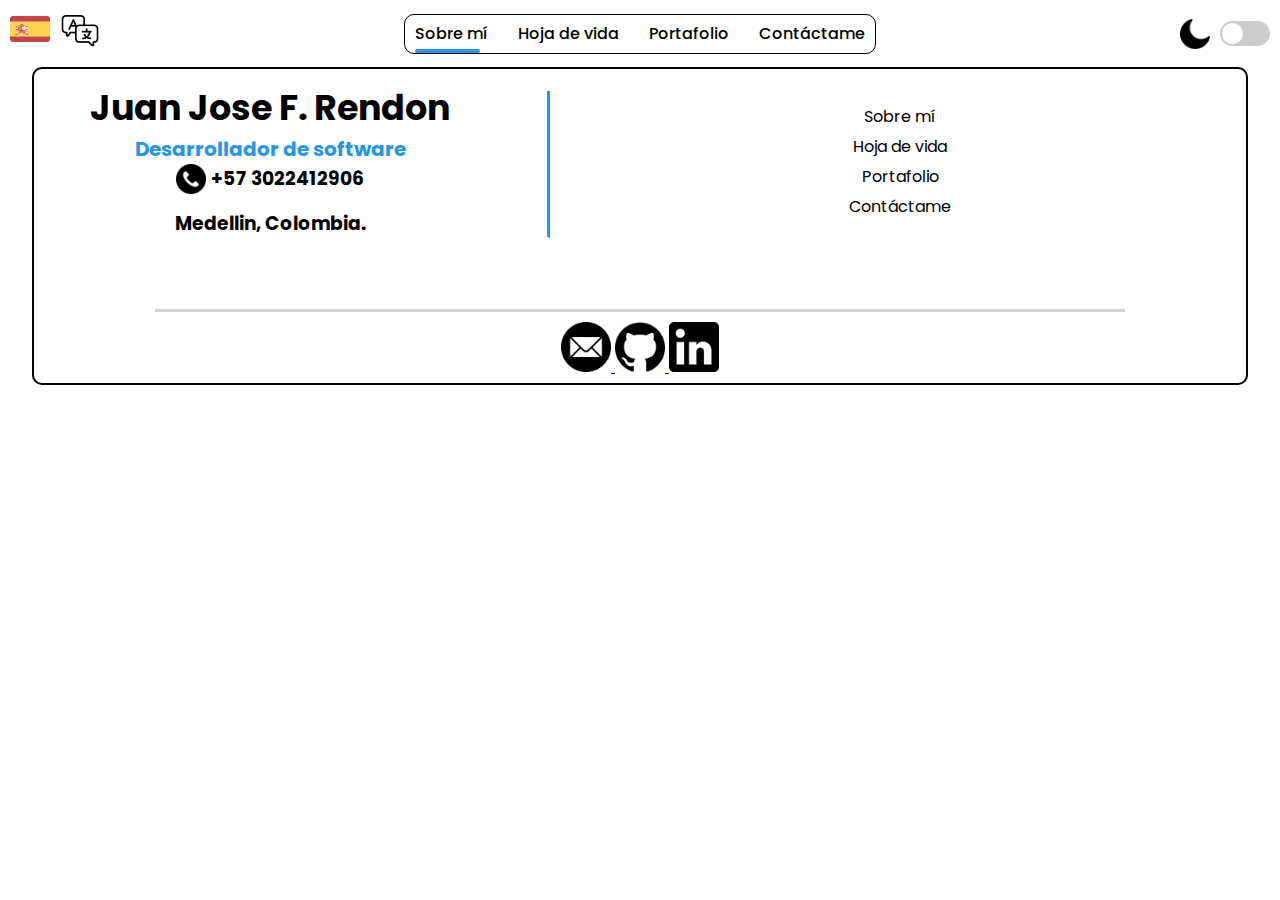
==== index.html @ 5204923f "change minim" ====
<!DOCTYPE html>
<html lang="es">
  <head>
    <meta charset="UTF-8" />
    <meta name="viewport" content="width=device-width, initial-scale=1.0" />
    <link rel="stylesheet" href="/styles/style.css" />
    <link rel="icon" href="img/logo.png" type="image/x-icon" />
    <link rel="preconnect" href="https://fonts.googleapis.com" />
    <link rel="preconnect" href="https://fonts.gstatic.com" crossorigin />
    <link
      href="https://fonts.googleapis.com/css2?family=Poppins:wght@300;400;500;600&display=swap"
      rel="stylesheet"
    />
    <script defer src="/js/dark-mode.js"></script>
    <title>Juan Rendon Dev</title>
  </head>
  <header>
    <div class="ingles-icon">
      <img src="/img/header/espana.png" alt="Español" class="bandera-idioma" />
      <a href="/redirects/indexRedirect.html">
        <img
          src="/img/header/idioma.png"
          alt="Cambiar lenguaje"
          class="change-languaje"
        />
      </a>
    </div>

    <div class="nav-links">
      <a href="#sobreMi">Sobre mí</a>
      <a href="#hojaDeVida">Hoja de vida</a>
      <a href="#portafolio">Portafolio</a>
      <a href="#contactame">Contáctame</a>
      <div id="indicator" class="indicator-bar"></div>
    </div>

    <div class="dark-mode-icon">
      <img src="/img/header/luna.png" alt="Modo oscuro" class="moon-icon" />
      <input type="checkbox" id="darkModeSwitch" class="toggle-switch" />
    </div>
  </header>

  <body>
    <div class="contenedor-principal-body">
      <section></section>
    </div>
    <script defer src="js/indicator-navbar.js"></script>
  </body>

  <footer>
    <div class="footer-container">
      <div class="footer-content">
        <div class="titulos-redirects">
          <div class="titulos-footer">
            <h2 class="nombre-footer">Juan Jose F. Rendon</h2>
            <h3 class="dev-titulo-footer">Desarrollador de software</h3>
            <div class="phone-footer">
              <img src="img/contact/telefono.png" alt="" class="phone-icon"/>
              <h3 class="phone-number-footer">+57 3022412906</h3>
            </div>
            <h3 class="ubicacion-footer">Medellin, Colombia.</h3>
          </div>

          <div class="redirects-footer">
            <a href="#sobreMi">Sobre mí</a>
            <a href="#hojaDeVida">Hoja de vida</a>
            <a href="#portafolio">Portafolio</a>
            <a href="#contactame">Contáctame</a>
          </div>
        </div>

        <div class="links-contactos">
          <a
            href="mailto:juanjoseflorezrendon124@gmail.com?subject=Saludos&body=Hola Juan Jose,%20quiero%20contactarte%20por..."
            target="_blank"
            rel="noopener noreferrer"
            class="correo"
          >
            <img src="img/contact/gmail.png" alt="correo" class="correo-icon" />
          </a>
          <a
            href="https://github.com/JuanRendon1206?tab=repositories"
            target="_blank"
            rel="noopener noreferrer"
            class="github"
          >
            <img
              src="/img/contact/github.png"
              alt="github"
              class="github-icon"
            />
          </a>
          <a
            href="https://www.linkedin.com/in/juan-jose-florez-rendon-77658b297/"
            target="_blank"
            rel="noopener noreferrer"
            class="linkedin"
          >
            <img
              src="/img/contact/logotipo-de-linkedin.png"
              alt="linkedin"
              class="linkedin-icon"
            />
          </a>
        </div>
      </div>
    </div>
  </footer>
</html>
---- styles/style.css ----
* {
  margin: 0;
  padding: 0;
  box-sizing: border-box;
  font-family: "Poppins", sans-serif;
}

body {
  background-color: #fff;
  color: #000;
}

header {
  display: flex;
  justify-content: space-between;
  align-items: center;
  padding: 10px;
  width: 100%;
}

.ingles-icon,
.dark-mode-icon {
  display: flex;
  align-items: center;
  cursor: pointer;
  gap: 10px;
}

.ingles-icon img,
.dark-mode-icon img {
  width: 30px;
  height: 30px;
}

.ingles-icon img.bandera-idioma {
  position: relative;
  top: -4.5px;
  width: 40px !important;
  height: 40px !important;
  cursor: auto;
}

.ingles-icon img.change-languaje {
  width: 40px !important;
  height: 40px;
}

.nav-links {
  display: flex;
  border: 1px solid black;
  border-radius: 10px;
  padding: 1px 10px;
  position: relative;
  justify-content: center;
  gap: 30px;
  padding-bottom: 4px;
  height: 40px;
}

.toggle-switch {
  appearance: none;
  -webkit-appearance: none;
  height: 25px;
  width: 50px;
  border-radius: 25px;
  background-color: #ccc;
  position: relative;
  outline: none;
  cursor: pointer;
  vertical-align: middle;
}

.toggle-switch:checked {
  background-color: #2196f3;
}

.toggle-switch::before {
  content: "";
  position: absolute;
  top: 2px;
  left: 2px;
  width: 21px;
  height: 21px;
  border-radius: 50%;
  background: #fff;
  transition: 0.2s;
}

.toggle-switch:checked::before {
  transform: translateX(25px);
}

body.dark-mode {
  background-color: #333;
  color: white;
}

body.dark-mode .nav-links {
  border-color: white;
}

.indicator-bar {
  position: absolute;
  bottom: 0;
  border-radius: 15px;
  height: 4px;
  background-color: #2196f3;
  transition: all 0.3s ease;
}

.nav-links a {
  text-decoration: none;
  color: black;
  font-weight: 500;
  padding: 5px 0;
}

.nav-links a:hover {
  color: #2196f3;
  transform: scale(1.1);
}

body.dark-mode .nav-links a {
  text-decoration: none;
  color: white;
  font-weight: 500;
  padding: 5px 0;
}

body.dark-mode .nav-links a:hover {
  color: #2196f3;
  transform: scale(1.1);
}

footer {
  display: flex;
  justify-content: space-around;
  align-items: center;
  width: 100%;
}

.footer-container {
  width: 95%;
  border: 2px solid black;
  border-radius: 10px;
}

.footer-content {
  justify-content: center;
  align-items: center;
  text-align: center;
  display: flex;
  flex-direction: column;
  gap: 30px;
  padding-bottom: 4px;
}

.footer-content .titulos-footer .nombre-footer {
  font-size: 35px;
}

.footer-content .titulos-footer .dev-titulo-footer {
  color: #2196f3;
  font-size: 20px;
}

body.dark-mode .footer-container {
  width: 95%;
  border: 2px solid white;
  border-radius: 10px;
}

.titulos-redirects {
  display: flex;
  flex-direction: row;
  margin-top: 15px;
  justify-content: center;
  align-items: center;
}

.redirects-footer {
  display: flex;
  flex-direction: column;
  position: relative;
  padding-top: 20px;
  left: 260px;  
  gap: 5px;
}

.redirects-footer a:hover{
  color: #2196f3;
}

body.dark-mode .redirects-footer a:hover{
  color: #2196f3;
}

.titulos-footer {
  position: absolute;
  left: 90px;
  padding-top: 15px;
  padding-right: 100px;
}

.titulos-footer::before {
  content: '';
  position: absolute;
  right: 0; 
  top: 25px;
  bottom: 0; 
  width: 3px; 
  background-color: #2196f3; 
  border-bottom-left-radius: 10px; 
}

.redirects-footer a {
  text-decoration: none;
  color: #000;
}

body.dark-mode .redirects-footer a {
  text-decoration: none;
  color: white;
}


.links-contactos {
  justify-content: center;
  align-items: center;
  text-align: center;
  margin-top: 60px;
  border-top: 3px solid lightgrey;
  padding-top: 10px;
  width: 80%;
}

.links-contactos img{
  width: 50px;
}

.phone-footer{
  display: flex;
  flex-direction: row;
  justify-content: center;
}

.phone-icon{
  width: 30px;
}

.phone-number-footer img{
  top: 4px; 
  width: 30px;
}

.phone-number-footer{
  padding-left: 5px; 
}

.ubicacion-footer{
  padding-top: 15px;
}
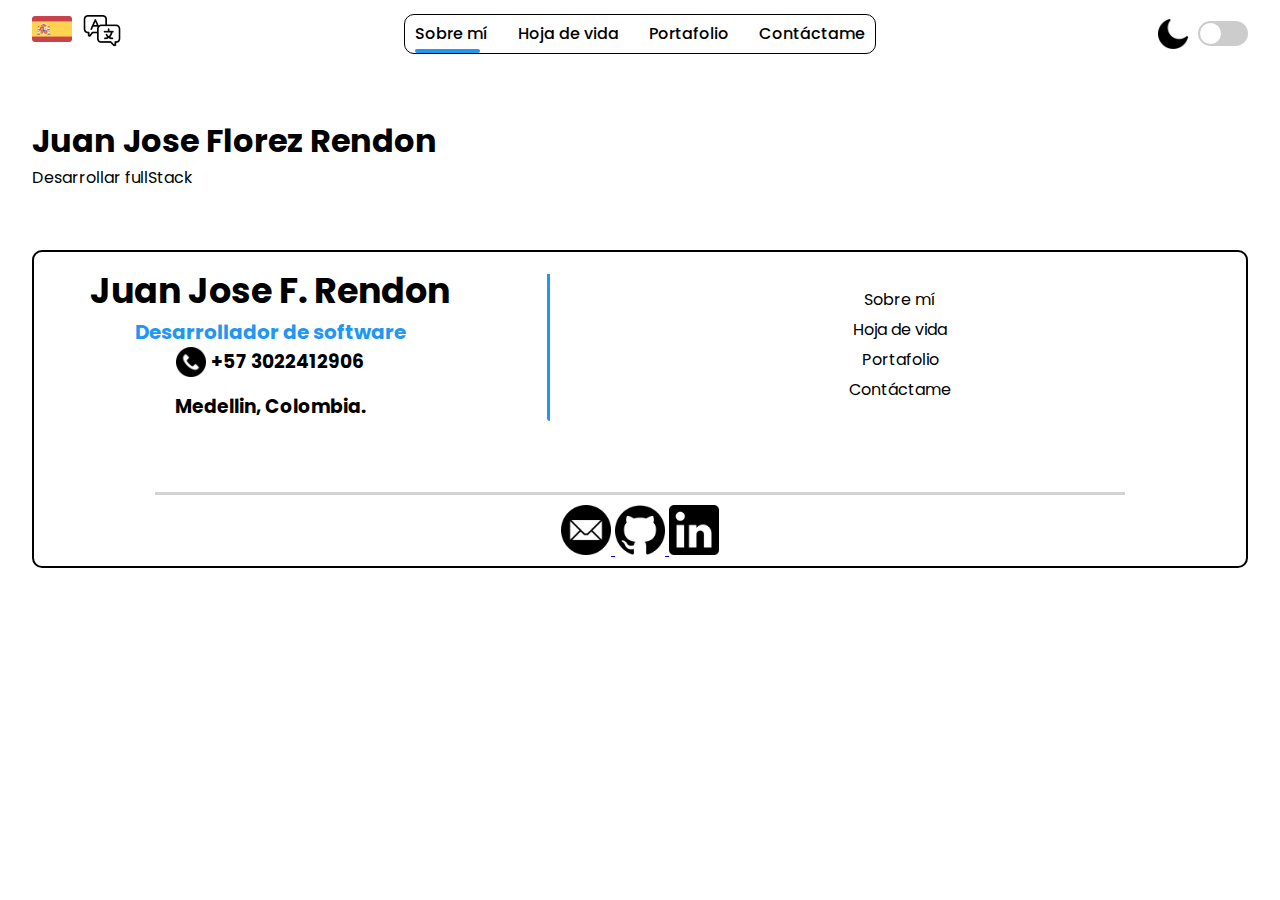
==== commit 1fab5f90: "body inicializated" ====
--- a/index.html
+++ b/index.html
@@ -41,9 +41,17 @@
   </header>
 
   <body>
-    <div class="contenedor-principal-body">
-      <section></section>
+    <div class="main-container">
+      <section class="sobre_mi_container" id="sobreMi">
+        <div class="sobre_mi_content">
+          <h1>Juan Jose Florez Rendon</h1>
+          <p>
+            <span>Desarrollar fullStack</span>
+          </p>
+        </div>
+      </section>
     </div>
+
     <script defer src="js/indicator-navbar.js"></script>
   </body>
 
@@ -55,7 +63,7 @@
             <h2 class="nombre-footer">Juan Jose F. Rendon</h2>
             <h3 class="dev-titulo-footer">Desarrollador de software</h3>
             <div class="phone-footer">
-              <img src="img/contact/telefono.png" alt="" class="phone-icon"/>
+              <img src="img/contact/telefono.png" alt="" class="phone-icon" />
               <h3 class="phone-number-footer">+57 3022412906</h3>
             </div>
             <h3 class="ubicacion-footer">Medellin, Colombia.</h3>
--- a/styles/style.css
+++ b/styles/style.css
@@ -10,12 +10,23 @@
   color: #000;
 }
 
+html{
+  scroll-behavior: smooth;
+}
+
 header {
   display: flex;
   justify-content: space-between;
   align-items: center;
-  padding: 10px;
-  width: 100%;
+  width: 95%;
+  margin: 0 auto;
+  padding-top: 10px;
+}
+
+.main-container{
+  width: 95%;
+  margin: 20px auto;
+  padding-top: 40px;
 }
 
 .ingles-icon,
@@ -137,6 +148,7 @@
   justify-content: space-around;
   align-items: center;
   width: 100%;
+  padding-top: 40px;
 }
 
 .footer-container {
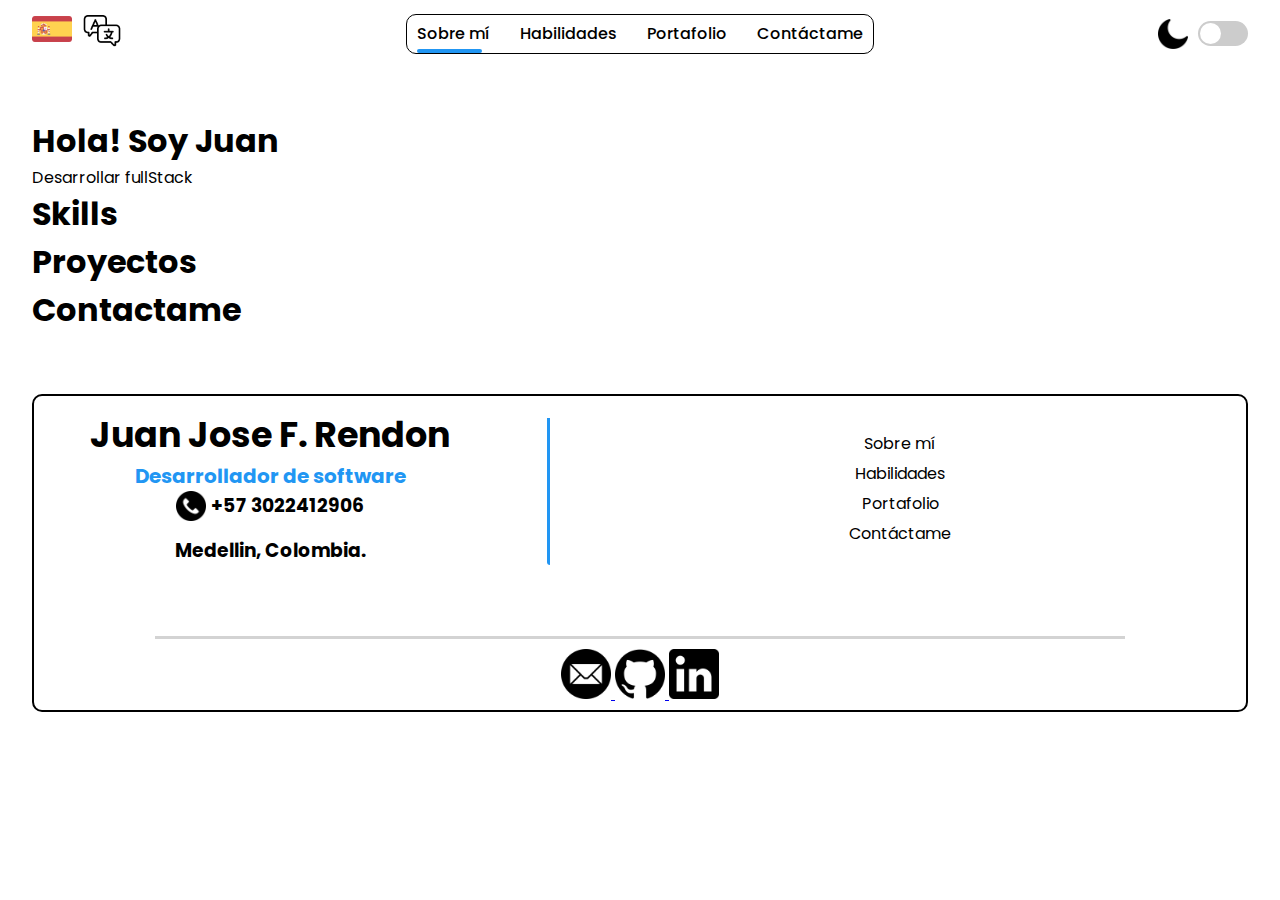
==== commit 68e67da7: "create sections" ====
--- a/index.html
+++ b/index.html
@@ -28,7 +28,7 @@
 
     <div class="nav-links">
       <a href="#sobreMi">Sobre mí</a>
-      <a href="#hojaDeVida">Hoja de vida</a>
+      <a href="#skills">Habilidades</a>
       <a href="#portafolio">Portafolio</a>
       <a href="#contactame">Contáctame</a>
       <div id="indicator" class="indicator-bar"></div>
@@ -44,10 +44,25 @@
     <div class="main-container">
       <section class="sobre_mi_container" id="sobreMi">
         <div class="sobre_mi_content">
-          <h1>Juan Jose Florez Rendon</h1>
+          <h1>Hola! Soy Juan</h1>
           <p>
             <span>Desarrollar fullStack</span>
           </p>
+        </div>
+      </section>
+      <section class="skills-container" id="skills">
+        <div class="skills-content">
+          <h1>Skills</h1>
+        </div>
+      </section>
+      <section class="proyectos-container" id="portafolio">
+        <div class="proyectos-content">
+          <h1>Proyectos</h1>
+        </div>
+      </section>
+      <section class="contactame-container" id="contactame">
+        <div class="contactame-content">
+          <h1>Contactame</h1>
         </div>
       </section>
     </div>
@@ -71,7 +86,7 @@
 
           <div class="redirects-footer">
             <a href="#sobreMi">Sobre mí</a>
-            <a href="#hojaDeVida">Hoja de vida</a>
+            <a href="#skills">Habilidades</a>
             <a href="#portafolio">Portafolio</a>
             <a href="#contactame">Contáctame</a>
           </div>
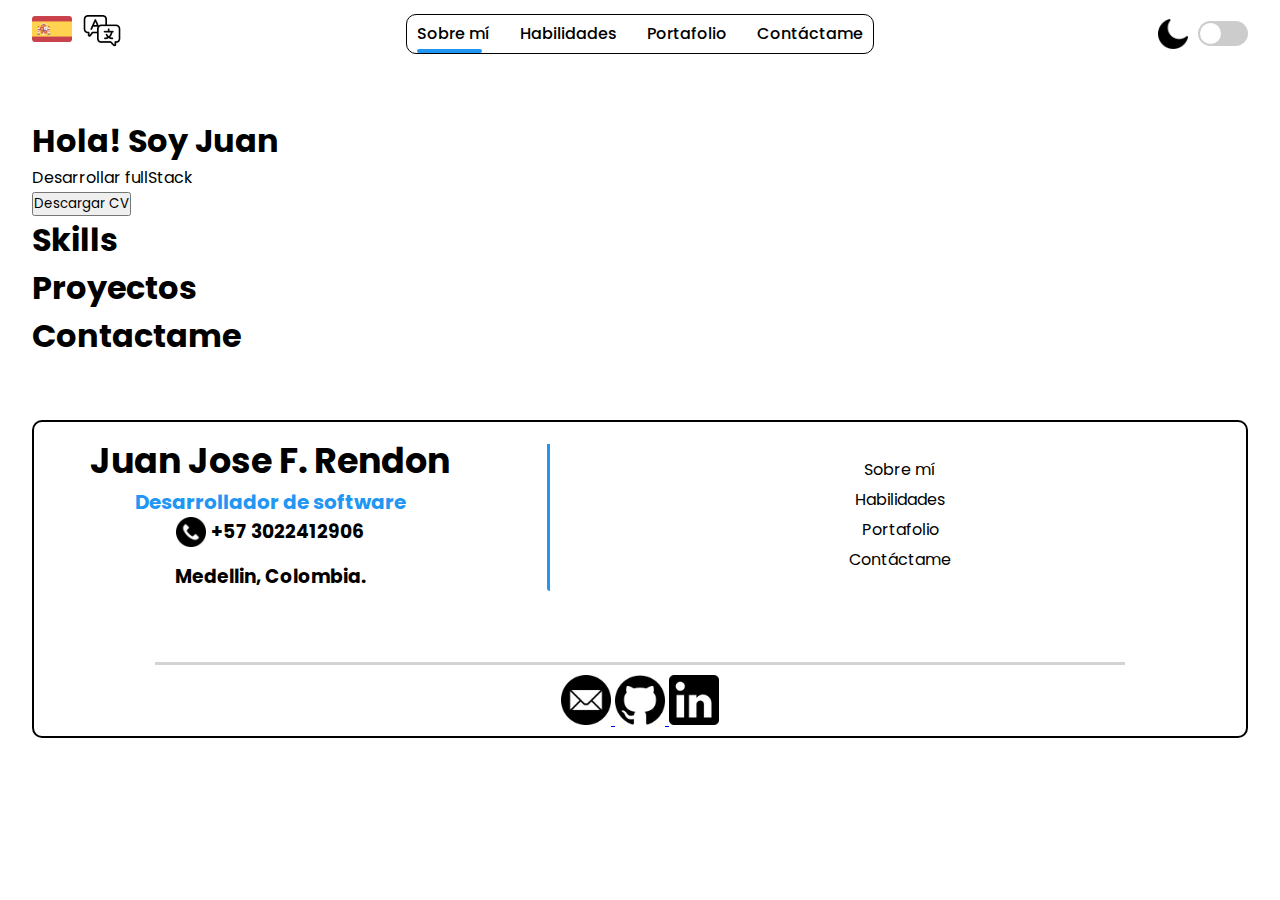
==== commit a5331bec: "descargar cv buttom" ====
--- a/index.html
+++ b/index.html
@@ -48,6 +48,7 @@
           <p>
             <span>Desarrollar fullStack</span>
           </p>
+          <button>Descargar CV</button>
         </div>
       </section>
       <section class="skills-container" id="skills">
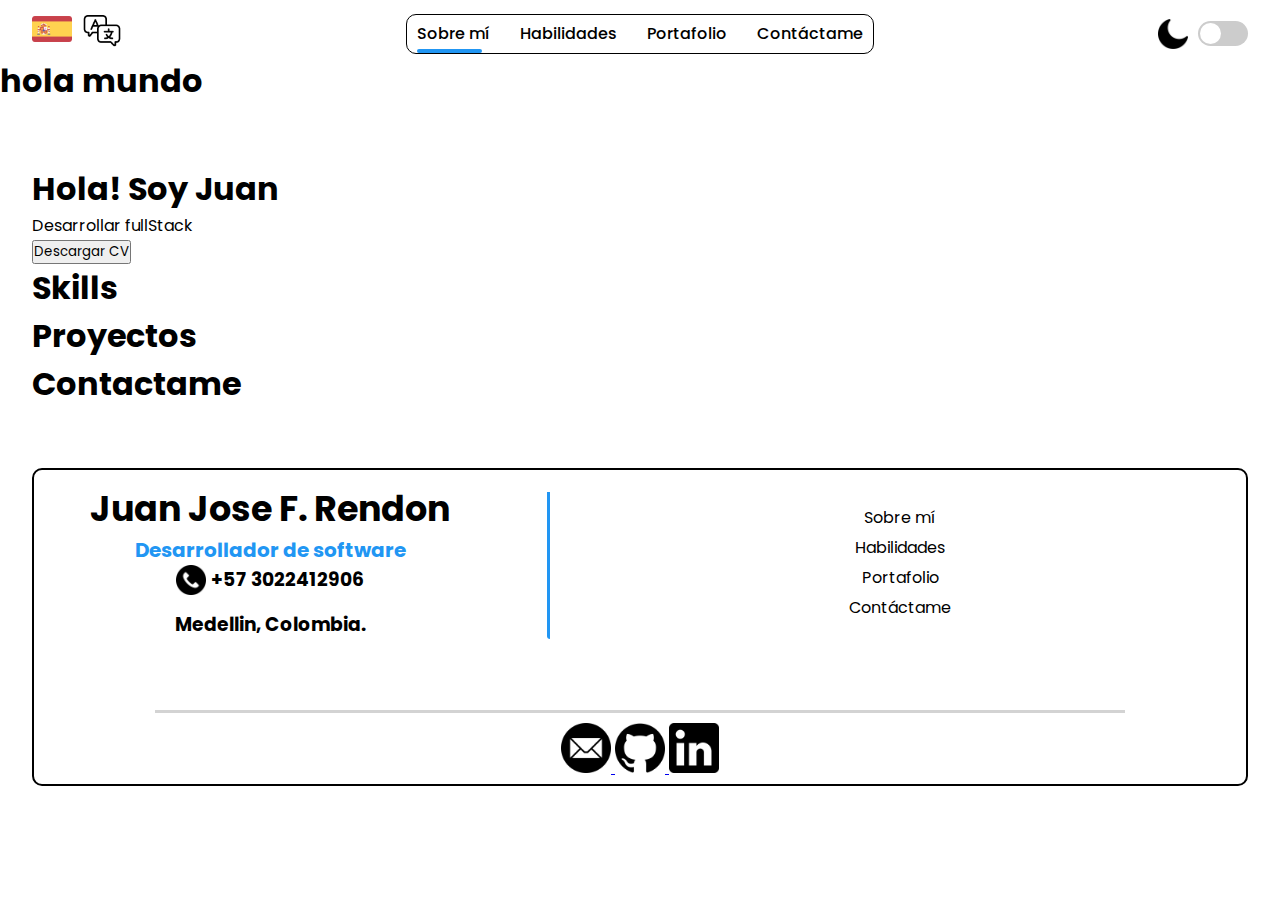
==== commit 5829aea6: "hola mundo" ====
--- a/index.html
+++ b/index.html
@@ -41,6 +41,7 @@
   </header>
 
   <body>
+    <h1>hola mundo</h1>
     <div class="main-container">
       <section class="sobre_mi_container" id="sobreMi">
         <div class="sobre_mi_content">
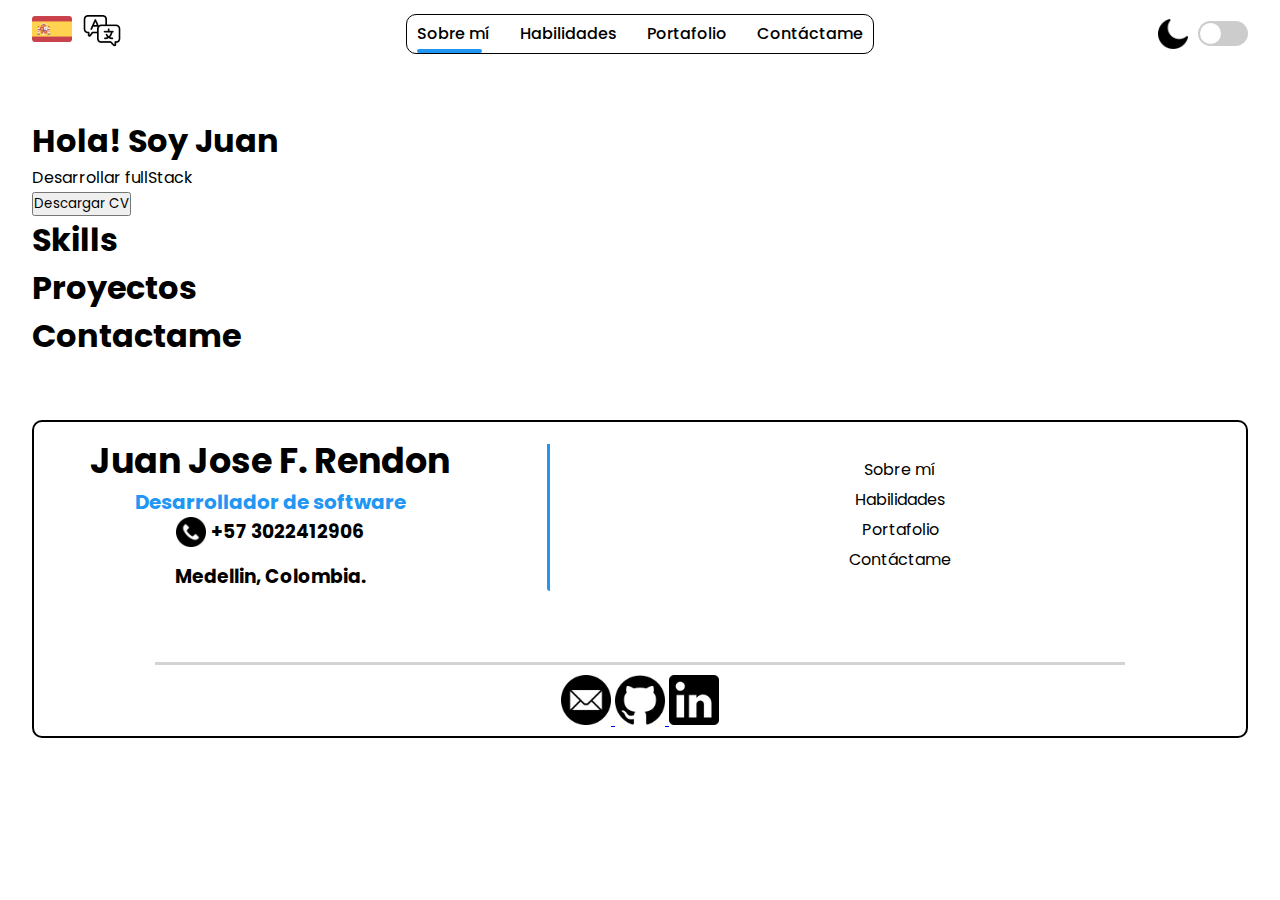
==== commit 6e087bdd: "-hola mundo" ====
--- a/index.html
+++ b/index.html
@@ -41,7 +41,6 @@
   </header>
 
   <body>
-    <h1>hola mundo</h1>
     <div class="main-container">
       <section class="sobre_mi_container" id="sobreMi">
         <div class="sobre_mi_content">
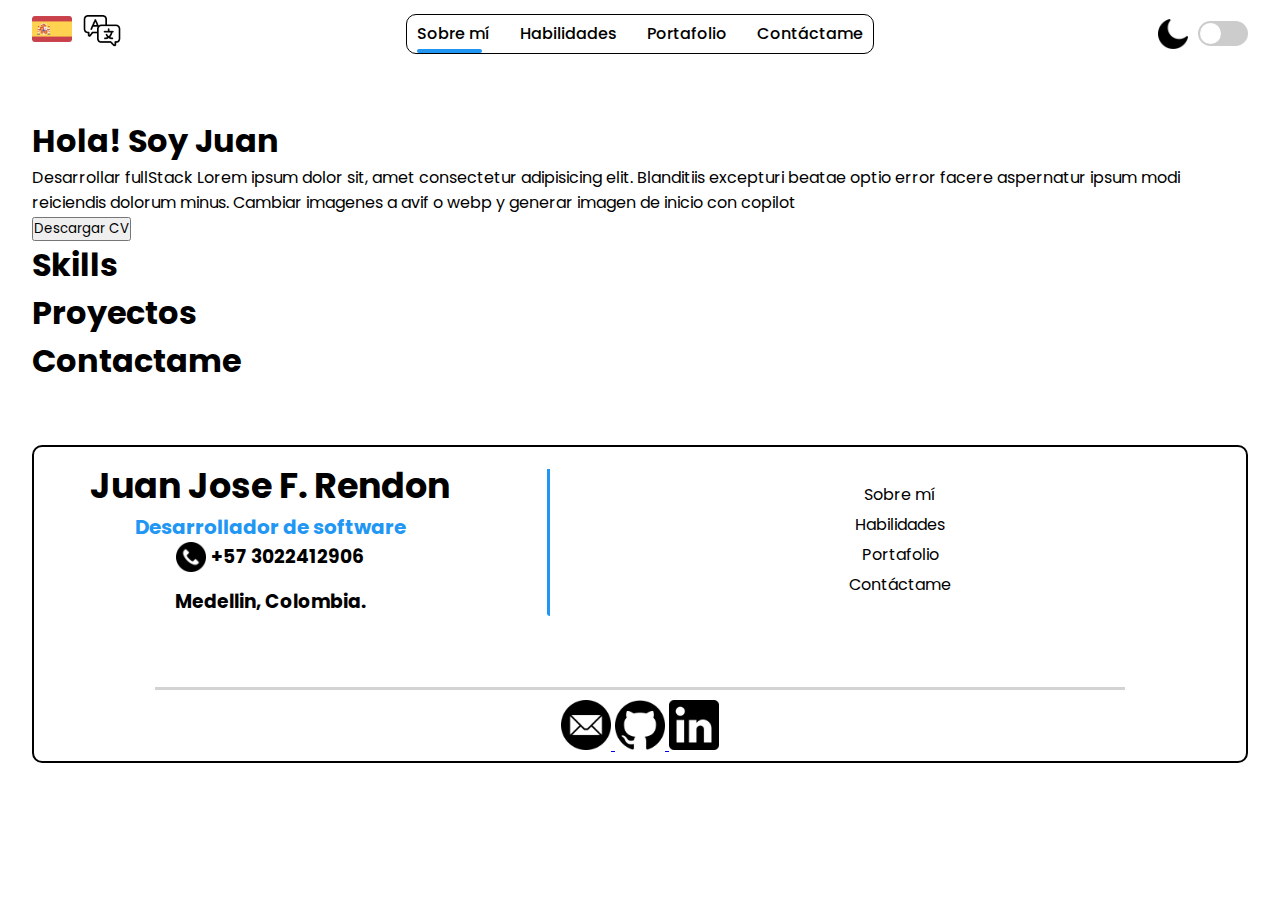
==== commit a839e4cd: "minim commit" ====
--- a/index.html
+++ b/index.html
@@ -47,6 +47,7 @@
           <h1>Hola! Soy Juan</h1>
           <p>
             <span>Desarrollar fullStack</span>
+            Lorem ipsum dolor sit, amet consectetur adipisicing elit. Blanditiis excepturi beatae optio error facere aspernatur ipsum modi reiciendis dolorum minus. Cambiar imagenes a avif o webp y generar imagen de inicio con copilot
           </p>
           <button>Descargar CV</button>
         </div>
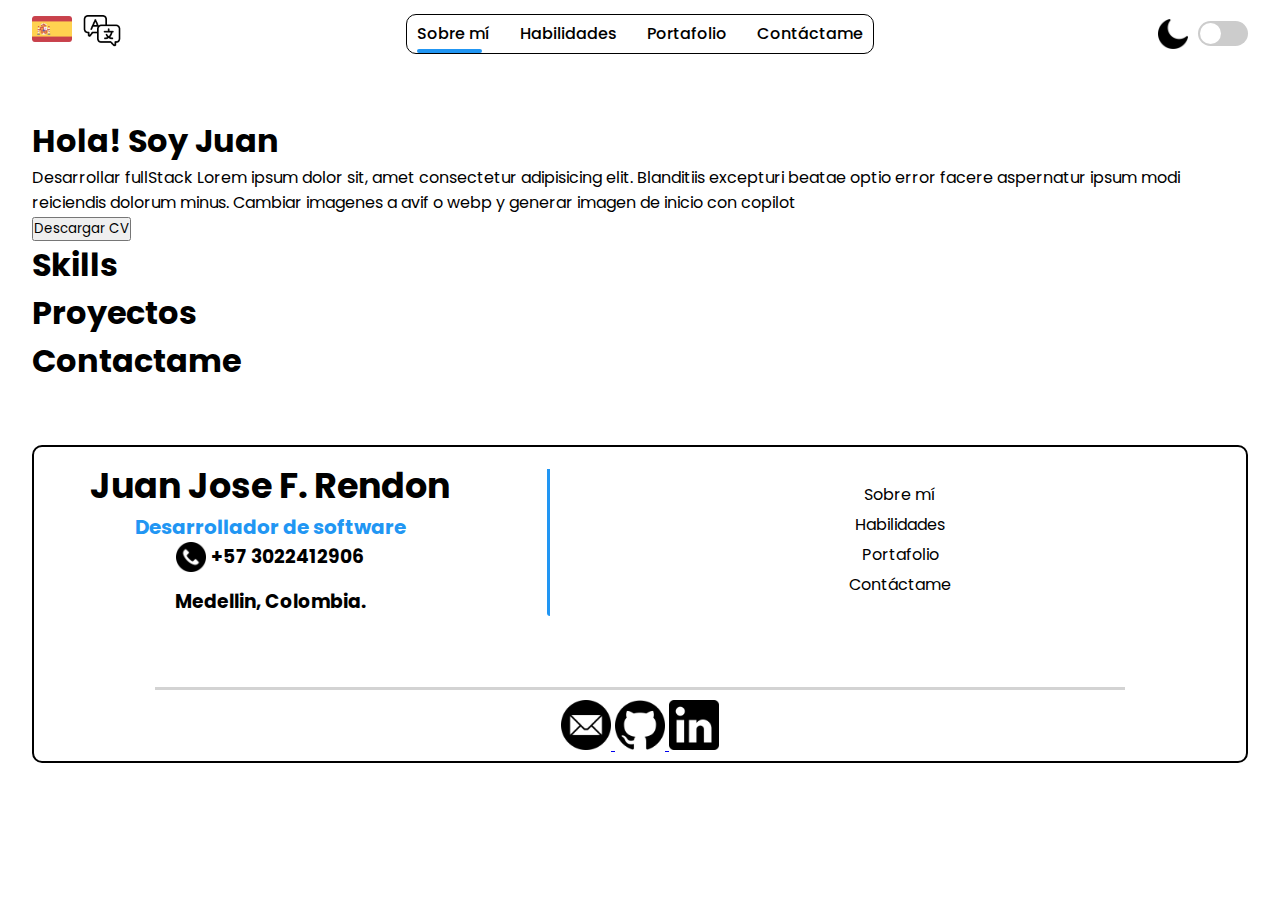
==== commit 05f4d75f: "pngs to avif" ====
--- a/index.html
+++ b/index.html
@@ -4,7 +4,7 @@
     <meta charset="UTF-8" />
     <meta name="viewport" content="width=device-width, initial-scale=1.0" />
     <link rel="stylesheet" href="/styles/style.css" />
-    <link rel="icon" href="img/logo.png" type="image/x-icon" />
+    <link rel="icon" href="img/logo.avif" type="image/x-icon" />
     <link rel="preconnect" href="https://fonts.googleapis.com" />
     <link rel="preconnect" href="https://fonts.gstatic.com" crossorigin />
     <link
@@ -16,10 +16,10 @@
   </head>
   <header>
     <div class="ingles-icon">
-      <img src="/img/header/espana.png" alt="Español" class="bandera-idioma" />
+      <img src="/img/header/espana.avif" alt="Español" class="bandera-idioma" />
       <a href="/redirects/indexRedirect.html">
         <img
-          src="/img/header/idioma.png"
+          src="/img/header/idioma.avif"
           alt="Cambiar lenguaje"
           class="change-languaje"
         />
@@ -35,7 +35,7 @@
     </div>
 
     <div class="dark-mode-icon">
-      <img src="/img/header/luna.png" alt="Modo oscuro" class="moon-icon" />
+      <img src="/img/header/luna.avif" alt="Modo oscuro" class="moon-icon" />
       <input type="checkbox" id="darkModeSwitch" class="toggle-switch" />
     </div>
   </header>
@@ -80,7 +80,7 @@
             <h2 class="nombre-footer">Juan Jose F. Rendon</h2>
             <h3 class="dev-titulo-footer">Desarrollador de software</h3>
             <div class="phone-footer">
-              <img src="img/contact/telefono.png" alt="" class="phone-icon" />
+              <img src="img/contact/telefono.avif" alt="" class="phone-icon" />
               <h3 class="phone-number-footer">+57 3022412906</h3>
             </div>
             <h3 class="ubicacion-footer">Medellin, Colombia.</h3>
@@ -101,7 +101,7 @@
             rel="noopener noreferrer"
             class="correo"
           >
-            <img src="img/contact/gmail.png" alt="correo" class="correo-icon" />
+            <img src="img/contact/gmail.avif" alt="correo" class="correo-icon" />
           </a>
           <a
             href="https://github.com/JuanRendon1206?tab=repositories"
@@ -110,7 +110,7 @@
             class="github"
           >
             <img
-              src="/img/contact/github.png"
+              src="/img/contact/github.avif"
               alt="github"
               class="github-icon"
             />
@@ -122,7 +122,7 @@
             class="linkedin"
           >
             <img
-              src="/img/contact/logotipo-de-linkedin.png"
+              src="/img/contact/logotipo-de-linkedin.avif"
               alt="linkedin"
               class="linkedin-icon"
             />
--- a/styles/style.css
+++ b/styles/style.css
@@ -149,6 +149,7 @@
   align-items: center;
   width: 100%;
   padding-top: 40px;
+  padding-bottom: 40px;
 }
 
 .footer-container {
